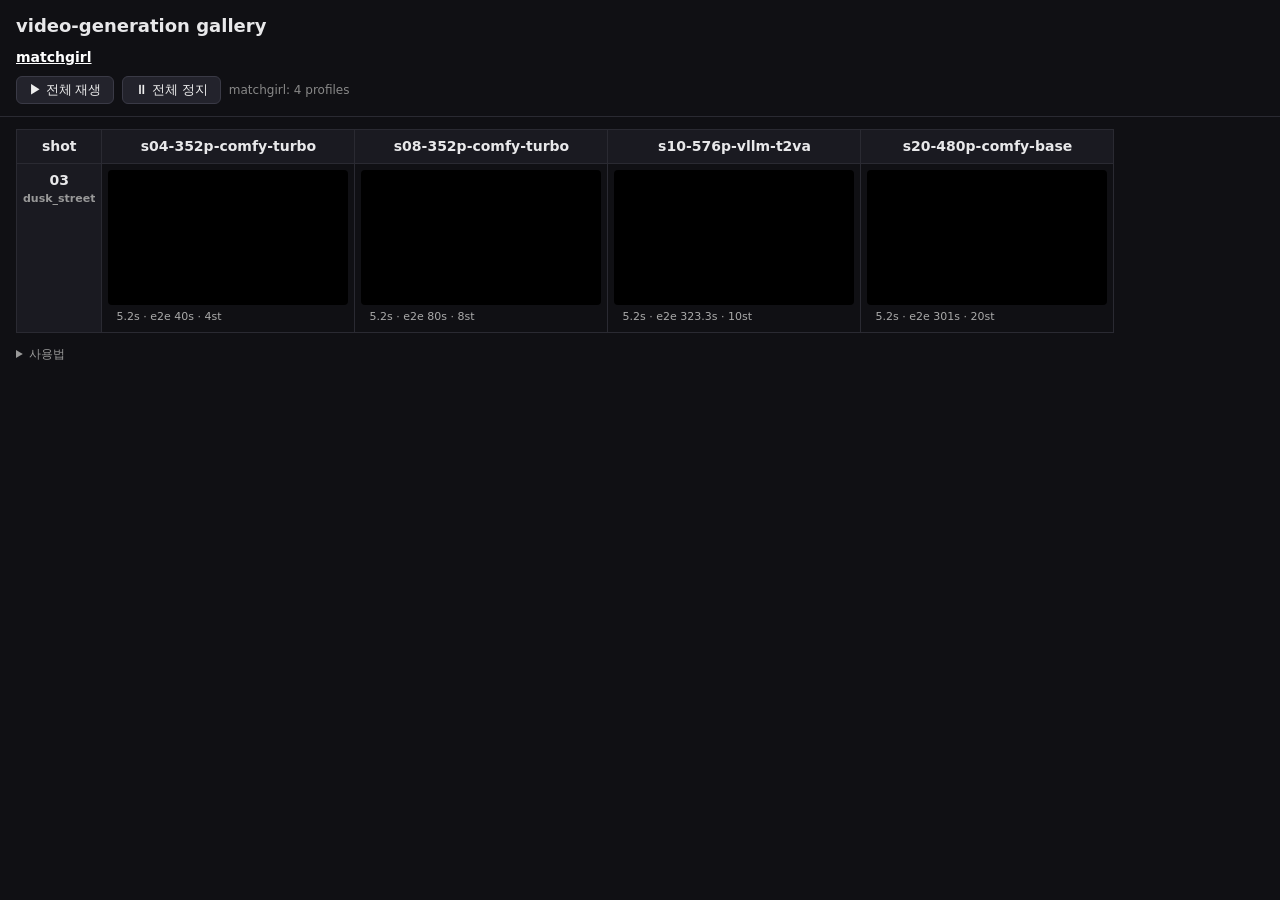
==== docs/index.html @ 83b689d5 "add gallery app" ====
<!DOCTYPE html>
<html lang="ko">
<head>
<meta charset="utf-8">
<meta name="viewport" content="width=device-width, initial-scale=1">
<title>video-generation gallery</title>
<link rel="stylesheet" href="styles.css">
</head>
<body>
<header>
  <h1>video-generation gallery</h1>
  <nav id="works"></nav>
  <div id="controls">
    <button id="play-all" type="button">▶ 전체 재생</button>
    <button id="pause-all" type="button">⏸ 전체 정지</button>
    <span id="status"></span>
  </div>
</header>
<main>
  <div id="table-wrap">
    <table id="grid">
      <thead><tr id="head-row"><th>shot</th></tr></thead>
      <tbody id="grid-body"></tbody>
    </table>
  </div>
  <details id="help">
    <summary>사용법</summary>
    <p>상단 링크에서 work 선택. 행=샷 번호, 열=프로파일(저화질→고화질). 썸네일 클릭으로 재생/정지.
    빈 셀은 미생성. 메타는 각 샷의 sidecar JSON에서 읽음.</p>
  </details>
</main>
<script src="config.js"></script>
<script src="app.js"></script>
</body>
</html>
---- docs/styles.css ----
:root { color-scheme: dark; }
* { box-sizing: border-box; }
body { margin: 0; background: #101014; color: #e8e8ea; font: 14px/1.5 system-ui, sans-serif; }
header { padding: 12px 16px; border-bottom: 1px solid #2a2a32; position: sticky; top: 0; background: #101014; z-index: 5; }
h1 { margin: 0 0 8px; font-size: 18px; }
nav#works a { color: #9ecbff; margin-right: 12px; text-decoration: none; }
nav#works a.active { color: #fff; font-weight: 700; text-decoration: underline; }
#controls { margin-top: 8px; display: flex; gap: 8px; align-items: center; }
button { background: #23232c; color: #eee; border: 1px solid #3a3a46; border-radius: 6px; padding: 4px 12px; cursor: pointer; }
button:hover { background: #2e2e3a; }
#status { color: #888; font-size: 12px; }
#table-wrap { overflow: auto; padding: 12px 16px; }
table { border-collapse: collapse; }
th, td { border: 1px solid #2a2a32; padding: 6px; vertical-align: top; }
thead th { background: #1a1a21; position: sticky; top: 0; }
tbody th { background: #1a1a21; text-align: center; min-width: 64px; }
.shot-id { display: block; font-size: 11px; color: #999; max-width: 90px; overflow: hidden; text-overflow: ellipsis; white-space: nowrap; }
.cell { width: 248px; }
.cell.empty { color: #555; text-align: center; }
.cell video { display: block; width: 240px; aspect-ratio: 16/9; background: #000; border-radius: 4px; cursor: pointer; }
.meta { font-size: 11px; color: #aaa; margin-top: 4px; display: flex; gap: 8px; }
.meta .playing { color: #7dff9a; }
details#help { margin: 0 16px 24px; color: #999; font-size: 12px; }
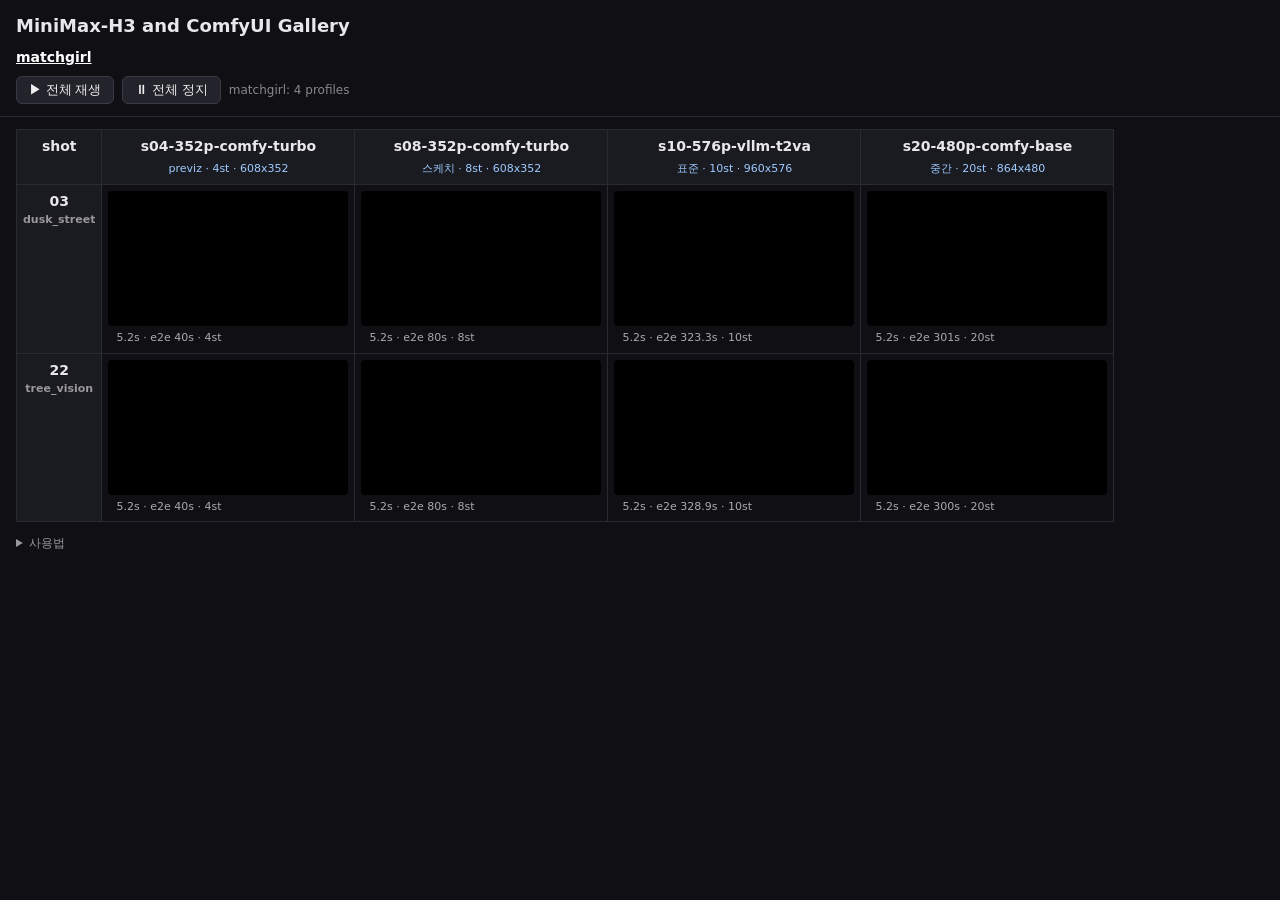
==== commit 7a359153: "update gallery app" ====
--- a/docs/index.html
+++ b/docs/index.html
@@ -3,12 +3,12 @@
 <head>
 <meta charset="utf-8">
 <meta name="viewport" content="width=device-width, initial-scale=1">
-<title>video-generation gallery</title>
+<title>MiniMax-H3 and ComfyUI Gallery</title>
 <link rel="stylesheet" href="styles.css">
 </head>
 <body>
 <header>
-  <h1>video-generation gallery</h1>
+  <h1>MiniMax-H3 and ComfyUI Gallery</h1>
   <nav id="works"></nav>
   <div id="controls">
     <button id="play-all" type="button">▶ 전체 재생</button>
--- a/docs/styles.css
+++ b/docs/styles.css
@@ -13,6 +13,7 @@
 table { border-collapse: collapse; }
 th, td { border: 1px solid #2a2a32; padding: 6px; vertical-align: top; }
 thead th { background: #1a1a21; position: sticky; top: 0; }
+.prof-label { display: inline-block; font-weight: 400; font-size: 11px; color: #9ecbff; margin-top: 2px; }
 tbody th { background: #1a1a21; text-align: center; min-width: 64px; }
 .shot-id { display: block; font-size: 11px; color: #999; max-width: 90px; overflow: hidden; text-overflow: ellipsis; white-space: nowrap; }
 .cell { width: 248px; }
